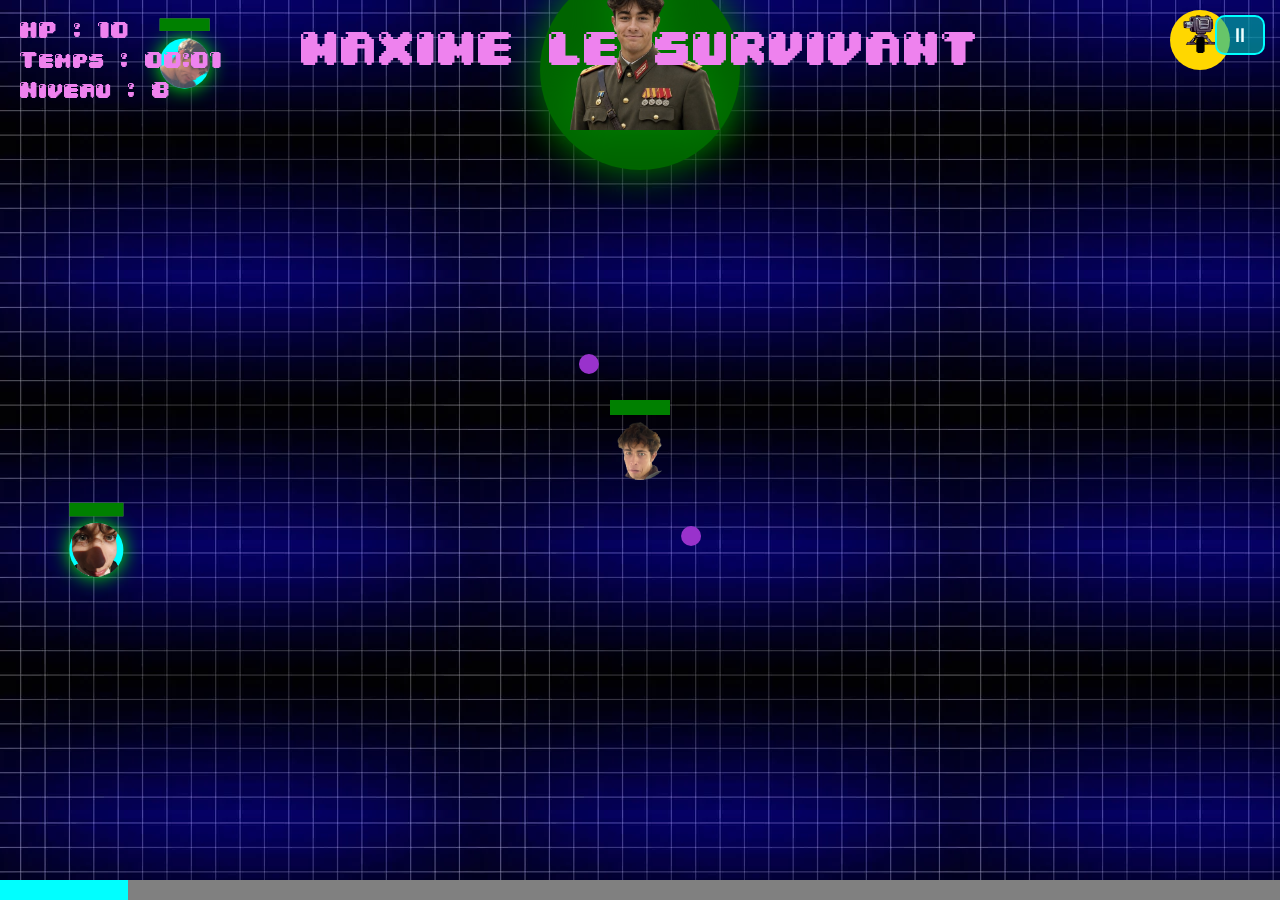
==== aniv maxime/static/html/index.html @ 5dad498c "add the game files STATIC IMAGES SOUND ECT.. i've add the game base i've made back in the day with t" ====
<!DOCTYPE html>
<html lang="en">
    <head>
        <meta charset="UTF-8" />
        <title>BON ANNIVERSAIRE BROCHACHO</title>
        <link rel="stylesheet" href="../css/styles.css" />
    </head>
    <body>
        <button id = 'btnPause'>⏸</button>
        
        <div id= 'menuPause'>
            <h2 style="margin: 0 0 30px;">PAUSE</h2>
            
            <button id='btnReprendre' style="font-family: 'Desp'">REPRENDRE</button>
            
            <div style="margin-top: 20px; text-align: left;">
                <label> ==MUSIQUE== <span id='labelMusique'>50%</span></label>
                <input type= 'range' id= 'sliderMusique' 
                       min= '0' max='125' value ='50'>
            </div>
            <div style="margin-top:20px; text-align:left;">
                <label> ==SON AMBIENT== <span id='labelSon'>50%</span></label>
                <input type='range' id='sliderSon'
                       min='0' max='125' value='50'
                       style="width:100%; margin-top: 8px;">
            </div>
            
        </div>
        <div id="menuTourelle">
            <div id="tourelleLayout">
                <div id="tourelleGauche">
                <p id="tourelleNom">CECI EST UNE TRUELLE</p>
                <p id="tourelleNiveau">NIVEAU 1(nullos)</p>
                     <canvas id="tourellePreview" height="100" width="100"></canvas>
                </div>
                <div id="tourelleDroite">
                    <div id="tourelleHeader">
                    <p id="tourelleTitre">UPGRADE</p>
                    <p id="tourelleXP">XP DISPONIBLE</p>
                    </div>
                    
                    <div class="upgradeLigne">
                        <div class="upgradeIcone cadenceColor"><img src="../../images/cadence.png"></div>
                            <div class="upgradeInfo">
                                <p class="upgradeNom">Cadence</p>
                                <p class="upgradeDetail" id="upgradeCadence">accelere le rechargement du tir</p>
                            </div>
                            <p class="upgradeBonus" id="bonusCadence">-4frames(~0.08sec) entre les tirs</p>
                            <button class="upgradeBtn" id="btnCadence">100XP</button>
                    </div>
                    <div class="upgradeLigne">
                        <div class="upgradeIcone porteeColor">🎯</div>
                            <div class="upgradeInfo">
                                <p class="upgradeNom">Portee</p>
                                <p class="upgradeDetail" id="upgradePortee">tir jusqu'à 200m</p>
                            </div>
                            <p class="upgradeBonus" id="bonusPortee">+30m de portée</p>
                            <button class="upgradeBtn" id="btnPortee">200XP</button>
                    </div>
                    <div class="upgradeLigne">
                        <div class="upgradeIcone  degatsColor"><img src="../../images/degat.png"></div>
                            <div class="upgradeInfo">
                                <p class="upgradeNom">Degats améliorés</p>
                                <p class="upgradeDetail" id="upgradeDegat">enlève deux hp par tir</p>
                            </div>
                            <p class="upgradeBonus" id="bonusDegats">+2 hp en moins par tir</p>
                            <button class="upgradeBtn" id="btnDegats">300XP</button>
                    </div>
                    <button id="btnFermer">✖ fermer</button>
                    
                    </div>
                </div>
        </div>
        
        <canvas id="gamecanvas"></canvas>
        <script src="../js/script.js"></script>
    </body>
</html>
---- aniv maxime/static/css/styles.css ----
@font-face {
    font-family: "04b";
    src: url("../../fonts/font_pixel.TTF") format("truetype");
}

@font-face {
    font-family: "Desp";
    src: url("../../fonts/description_pixel.ttf") format("truetype");
}

body
{
    background-image: url("../../images/1.webp");
    margin: 0;
    overflow: hidden
}

* {
  margin: 0;
  padding: 0;
}


#menuTourelle{
    position: fixed; 
    top: 50%;        
    left: 50%;        
    width:570px;
    height:auto;
    border-radius:10px;
    background : rgba(0,0,0,0.92);
    border: 1px solid gold;
    transform: translate(-50%, -50%);
    overflow: hidden;
    color: white;
    font-family: '04b';
    
    display: none;
    z-index :15;
    
}
#btnReprendre{
    background-color: rgba(3, 185, 120, 0.6);
    border: 2px solid;
    height:40px;
    width:150px;
}
#sliderMusique{
    width:100%; 
    margin-top: 8px;
}
#menuPause{
    display:none;
        position:fixed; 
        font-family: '04b';
        top:50%; left:50%;
        height : 400px;
        transform:translate(-50%, -50%);
        background: rgba(0, 188, 152, 0.85);
        border: 2px, solid, green;
        border-radius: 16px;
        padding: 40px;
        color: aquamarine;
        text-align : center;
        z-index:20;
        min-width:300px;
}
#btnPause{
    display: none;
    cursor: pointer;
    position: fixed;
    width : 50px;
    height : 40px;
    top : 15px;
    right: 15px;
    z-index:10;
    color :azure;
    font-size: 20px;
    margin: 14 8px;
    border: 2px solid;
    border-color: aqua;
    border-radius: 10px;
    background: rgba(3, 185, 176, 0.6);
}
canvas {
    
    display: block;
    position: absolute;
    top: 0;
    left: 0;
    background-color: transparent; 
    z-index: 9;
    pointer-events: none; /* evite certains bug de click car le canavas peu bloquer les menu pause*/
}

#tourelleLayout{
    display: flex;
    min-height: 380px;
}
#tourelleGauche{
    flex-shrink: 0;
    width: 160px;
    border-right: 1px solid rbga(255, 215, 0, 0.3);
    flex-direction: column;
    display: flex;
    padding: 16px;
    align-items: center;
    gap: 12px;
    background: rgba(0,0,0,0.3);
}
#tourelleNom{
    
    font-family: '04b';
    align-items: center;
    font-size: 15px;
    margin-top: 100px;
    color:gold;
}
#tourelleNiveau{
    font-size: 14px;
    font-family: '04b';
    color:aqua;
    margin-top:20px;
}
#tourellePreview{
    border-radius: 50%;
    border:2px solid rgba(255,215,0,0.3);
    background: rgba(255,215,0,0.1);
}

/*droite*/
#tourelleDroite{
    flex: 1;
    padding: 16px;
    display: flex;
    flex-direction: column;
    gap: 4px;
    
}
#tourelleHeader{
    display:flex;
    justify-content: space-between;
    align-items: center;
    background: rgba(0,0,0,0.3);
    margin-bottom: 12px;
    padding-bottom:10px;
}
#tourelleTitre{
    font-family: 'Desp';
    font-size: 16px;
    color:gold;
    margin: 0;
}
#tourelleXp{
    color:aqua;
    font-size: 12px;
    margin: 0;
}

/*LIGNE*/
.upgradeLigne{
    display:flex;
    justify-content: center;
    gap:10px;
    padding: 0 10px;
    margin: 10px;
    border-bottom: 1px solid rgba(255,255,255,0.08);
}
.upgradeIcone{
    align-items: center;
    justify-content: center;
    border-radius:8px;
    display:flex;
    font-size:18px;
    height:36px;
    width:36px;
    flex-shrink:0;
    
}
.cadenceColor { background: rgba(255, 80, 80, 0.2); }
.porteeColor  { background: rgba(80, 180, 255, 0.2); }
.degatsColor  { background: rgba(80, 255, 120, 0.2); }

.upgradeInfo {
    flex: 1;
}

.upgradeNom {
    font-family: '04b';
    font-size: 13px;
    color: white;
    margin: 0;
}

.upgradeDetail {
    font-family: 'Desp';
    font-size: 11px;
    color: rgba(255, 255, 255, 0.5);
    margin: 0;
}

.upgradeBonus {
    font-family: 'Desp';
    font-size: 12px;
    color: limegreen;
    margin: 0;
    min-width: 60px;
    text-align: right;
}

.upgradeBtn {
    padding: 6px 12px;
    font-size: 12px;
    font-family: '04b';
    background: rgba(255, 215, 0, 0.15);
    color: gold;
    border: 1px solid gold;
    border-radius: 6px;
    cursor: pointer;
    flex-shrink: 0;
}

.upgradeBtn:disabled {
    opacity: 0.35;
    cursor: not-allowed;
    border-color: grey;
    color: grey;
    background: transparent;
}

#btnFermer {
    margin-top: auto;
    padding: 8px;
    font-size: 13px;
    font-family: '04b';
    background: rgba(255, 0, 0, 0.15);
    color: tomato;
    border: 1px solid tomato;
    border-radius: 6px;
    cursor: pointer;
    width: 100%;
}

.upgradeIcone img { /* snn les images cachent tout*/
    width: 100%;
    height: 100%;
    object-fit: contain;
}
#tourellePreview { /* pas que le canvas depase hooo*/
    width: 100px;
    height: 100px;
    display: block;
}
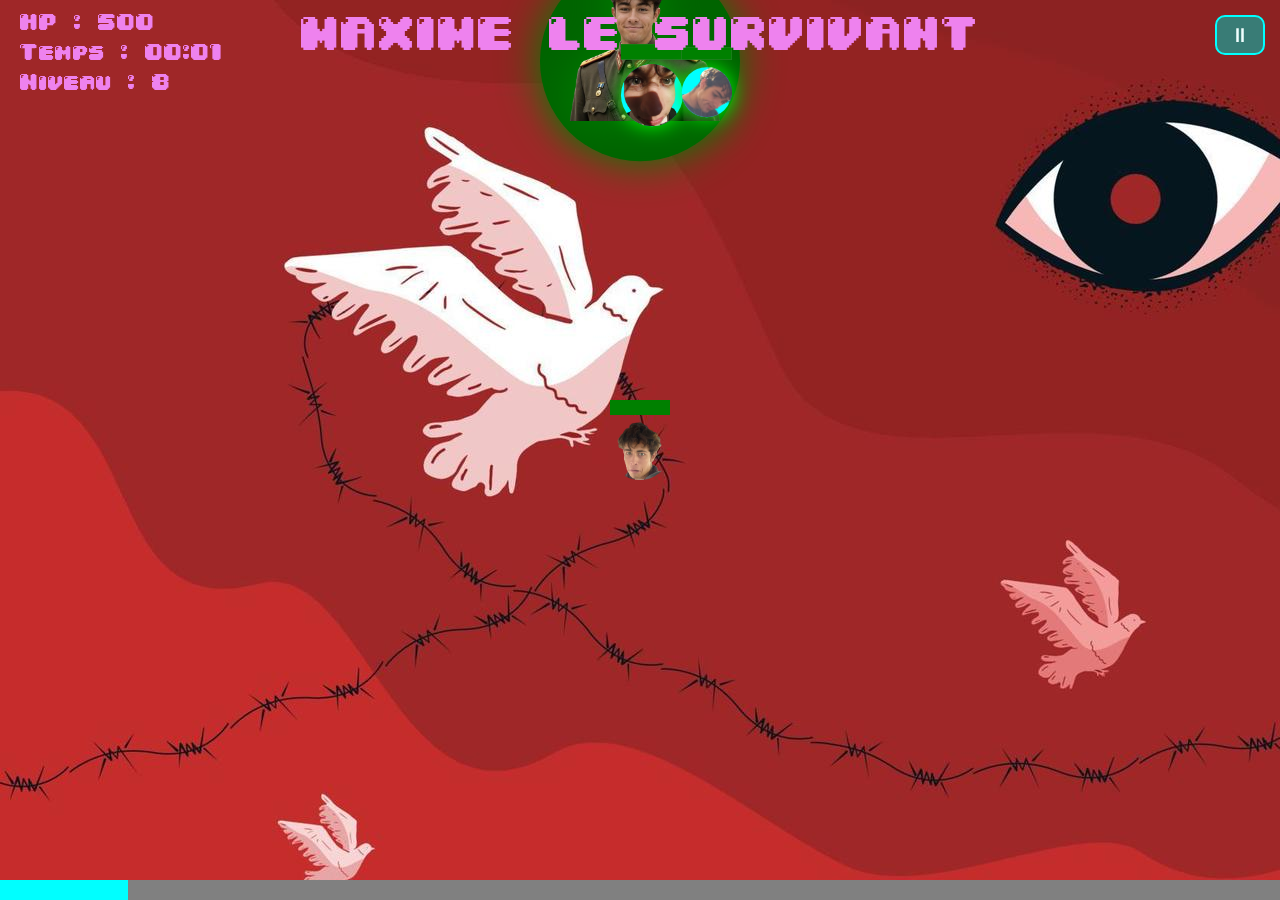
==== commit 202b9d19: "add the newest version of the game" ====
--- a/aniv maxime/static/html/index.html
+++ b/aniv maxime/static/html/index.html
@@ -5,8 +5,18 @@
         <title>BON ANNIVERSAIRE BROCHACHO</title>
         <link rel="stylesheet" href="../css/styles.css" />
     </head>
-    <body>
+    <body id="body">
         <button id = 'btnPause'>⏸</button>
+        <div id="cinematic_text_box" class="cinematic_box">
+            <div id="cinematic_box_image" class="cinematic_box_image">
+                <img src="../../images/MaxDictadorBoss.png" width="125" height="125" class="cinematic_image">
+            </div>
+            <div id="cinematic_text">
+            </div>
+            <div id="pass_btn" class="pass_btn">
+                >
+            </div>
+        </div>
         
         <div id= 'menuPause'>
             <h2 style="margin: 0 0 30px;">PAUSE</h2>
--- a/aniv maxime/static/css/styles.css
+++ b/aniv maxime/static/css/styles.css
@@ -8,11 +8,18 @@
     src: url("../../fonts/description_pixel.ttf") format("truetype");
 }
 
+@font-face {
+    font-family: "undertale";
+    src: url("../../fonts/Determination.ttf") format("truetype");
+}
+
 body
 {
     background-image: url("../../images/1.webp");
     margin: 0;
-    overflow: hidden
+    overflow: hidden;
+    display: flex;
+    justify-content: center;
 }
 
 * {
@@ -251,3 +258,31 @@
     height: 100px;
     display: block;
 }
+.cinematic_box{
+    height: 200px;
+    width: 800px;
+    display: none;
+    position: absolute;
+    top: 70px;
+    border: 6px solid white;
+    background-color: black;
+    color: white;
+    flex-flow:column , wrap;
+}
+.cinematic_image{
+    padding: 35px;
+}
+.pass_btn{
+    font-size: 50px;
+    color : white;
+    font-weight: 900;
+    justify-content: end;
+    align-items: end;
+    display: auto;
+}
+#cinematic_text{
+    color:white;
+    font-family: 'undertale' ;
+    font-size : 30px;
+    padding-left : 50px
+}
